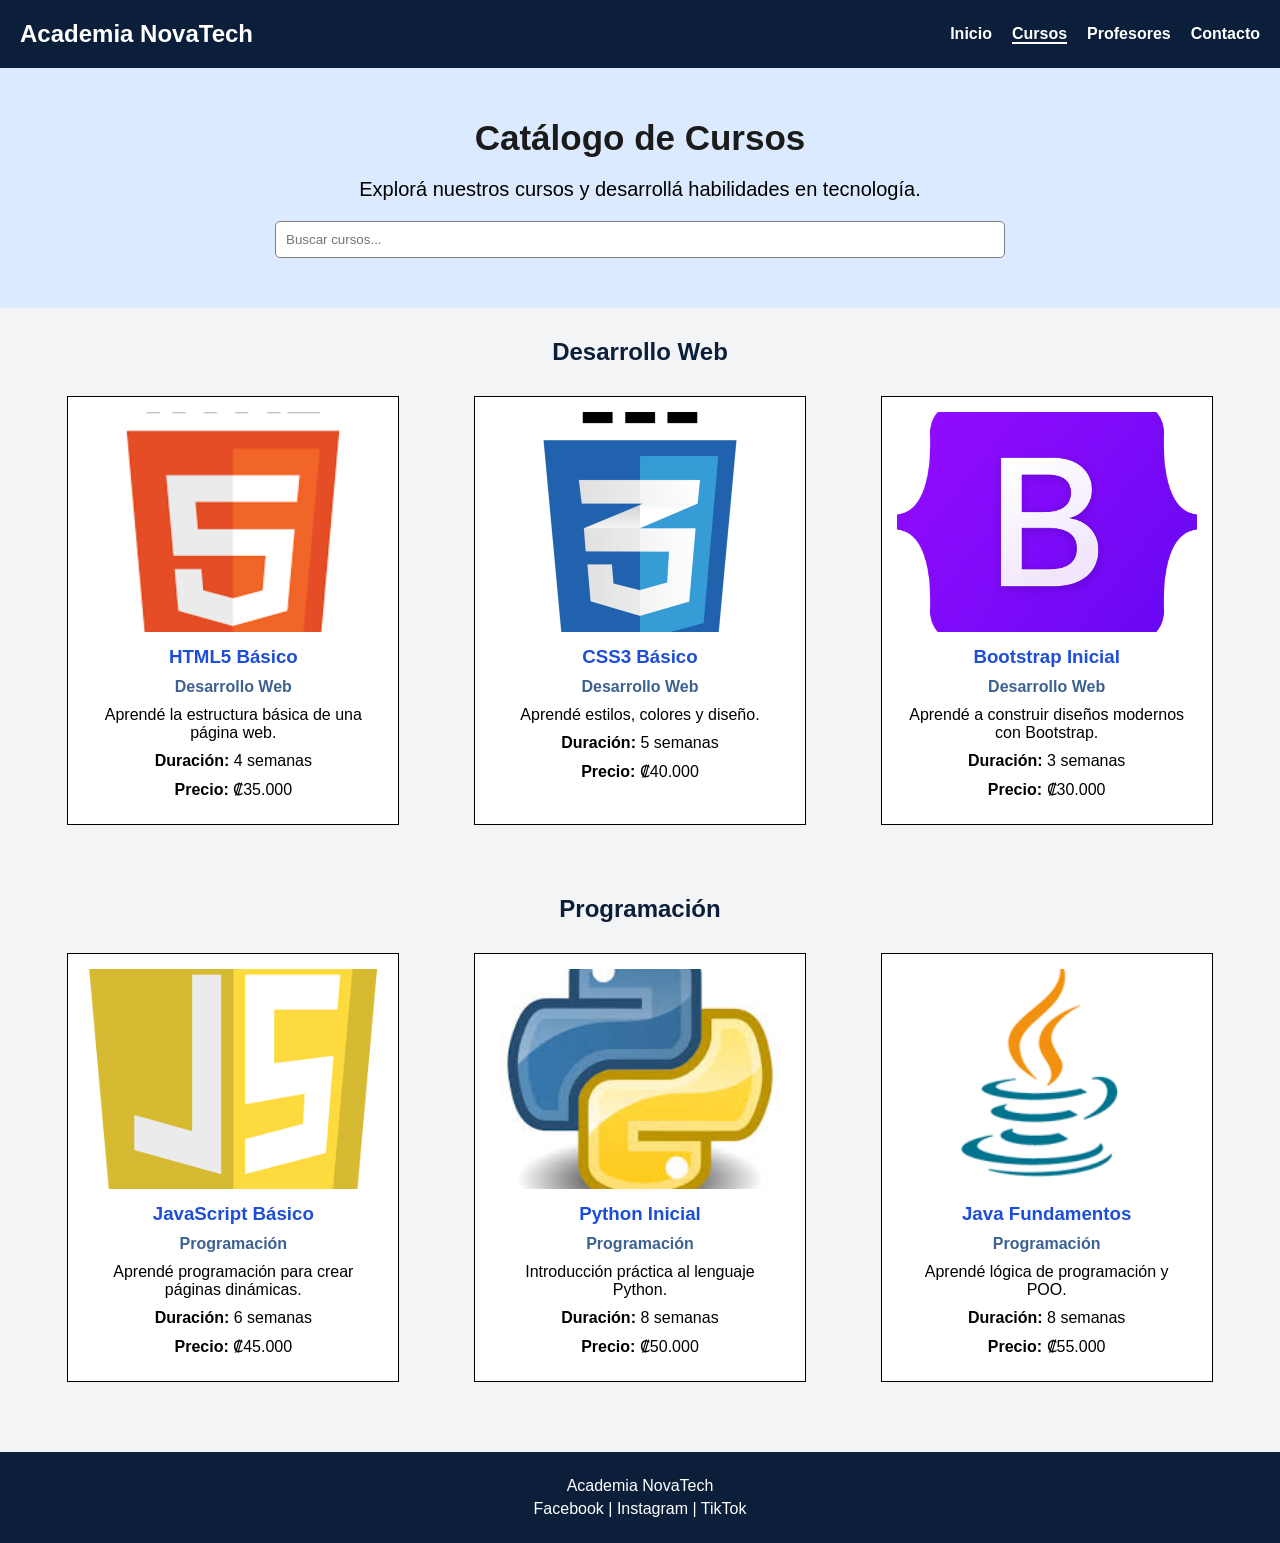
==== Tarea1/Tarea1/cursos.html @ fb29dce7 "commit: cursos" ====
<!DOCTYPE html>
<html lang="es">
<head>
    <meta charset="UTF-8">
    <title>Cursos | Academia NovaTech</title>
    <link rel="stylesheet" href="./css/cursos.css">
</head>
<body>

    <header>
        <nav>
            <h1>Academia NovaTech</h1>

            <ul>
                <li><a href="index.html">Inicio</a></li>
                <li><a class="activo" href="cursos.html">Cursos</a></li>
                <li><a href="profesores.html">Profesores</a></li>
                <li><a href="contacto.html">Contacto</a></li>
            </ul>
        </nav>
    </header>

    <main>

        <section id="encabezado">
            <h2>Catálogo de Cursos</h2>

            <p>
                Explorá nuestros cursos y desarrollá habilidades en tecnología.
            </p>

            <input type="text" placeholder="Buscar cursos...">
        </section>

        <section>
            <h2>Desarrollo Web</h2>

            <div class="grupo-cursos">

                <article class="curso">
                    <img src="./img/curso1.png" alt="HTML5">
                    <h3>HTML5 Básico</h3>
                    <h4>Desarrollo Web</h4>

                    <p>Aprendé la estructura básica de una página web.</p>

                    <p><strong>Duración:</strong> 4 semanas</p>
                    <p><strong>Precio:</strong> ₡35.000</p>
                </article>

                <article class="curso">
                    <img src="./img/curso2.png" alt="CSS3">
                    <h3>CSS3 Básico</h3>
                    <h4>Desarrollo Web</h4>

                    <p>Aprendé estilos, colores y diseño.</p>

                    <p><strong>Duración:</strong> 5 semanas</p>
                    <p><strong>Precio:</strong> ₡40.000</p>
                </article>

                <article class="curso">
                    <img src="./img/curso3.png" alt="Bootstrap">
                    <h3>Bootstrap Inicial</h3>
                    <h4>Desarrollo Web</h4>

                    <p>Aprendé a construir diseños modernos con Bootstrap.</p>

                    <p><strong>Duración:</strong> 3 semanas</p>
                    <p><strong>Precio:</strong> ₡30.000</p>
                </article>

            </div>
        </section>

        <section>
            <h2>Programación</h2>

            <div class="grupo-cursos">

                <article class="curso">
                    <img src="./img/curso4.png" alt="JavaScript">
                    <h3>JavaScript Básico</h3>
                    <h4>Programación</h4>

                    <p>Aprendé programación para crear páginas dinámicas.</p>

                    <p><strong>Duración:</strong> 6 semanas</p>
                    <p><strong>Precio:</strong> ₡45.000</p>
                </article>

                <article class="curso">
                    <img src="./img/curso6.jpg" alt="Python">
                    <h3>Python Inicial</h3>
                    <h4>Programación</h4>

                    <p>Introducción práctica al lenguaje Python.</p>

                    <p><strong>Duración:</strong> 8 semanas</p>
                    <p><strong>Precio:</strong> ₡50.000</p>
                </article>

                <article class="curso">
                    <img src="./img/curso5.png" alt="Java">
                    <h3>Java Fundamentos</h3>
                    <h4>Programación</h4>

                    <p>Aprendé lógica de programación y POO.</p>

                    <p><strong>Duración:</strong> 8 semanas</p>
                    <p><strong>Precio:</strong> ₡55.000</p>
                </article>

            </div>
        </section>

    </main>

    <footer>
        <p>Academia NovaTech</p>
        <p>Facebook | Instagram | TikTok</p>
    </footer>

</body>
</html>
---- Tarea1/Tarea1/css/cursos.css ----
@import url("style.css");

#encabezado {
    background-color: #dbeafe;
    text-align: center;
    padding: 50px;
}

#encabezado h2 {
    color: #1b1b1b;
    font-size: 35px;
}

#encabezado p {
    font-size: 20px;
    margin: 20px;
}

#encabezado input {
    width: 60%;
    padding: 10px;
    border: 1px solid gray;
    border-radius: 5px;
}

section {
    padding: 30px;
    text-align: center;
}

section h2 {
    color: #0b1f3a;
    margin-bottom: 20px;
}

.grupo-cursos {
    display: flex;
    flex-direction: row;
    justify-content: space-around;
    flex-wrap: wrap;
}

.curso {
    background-color: white;
    border: 1px solid black;
    width: 300px;
    padding: 15px;
    margin: 10px;
}

.curso img {
    width: 100%;
    height: 220px;
    object-fit: cover;
}

.curso h3 {
    color: #1d4ed8;
    margin: 10px;
}

.curso h4 {
    color: #3d6191;
    margin: 10px;
}

.curso p {
    margin: 10px;
}

@media (max-width: 700px) {

    #encabezado input {
        width: 100%;
    }

    .grupo-cursos {
        flex-direction: column;
        align-items: center;
    }

}
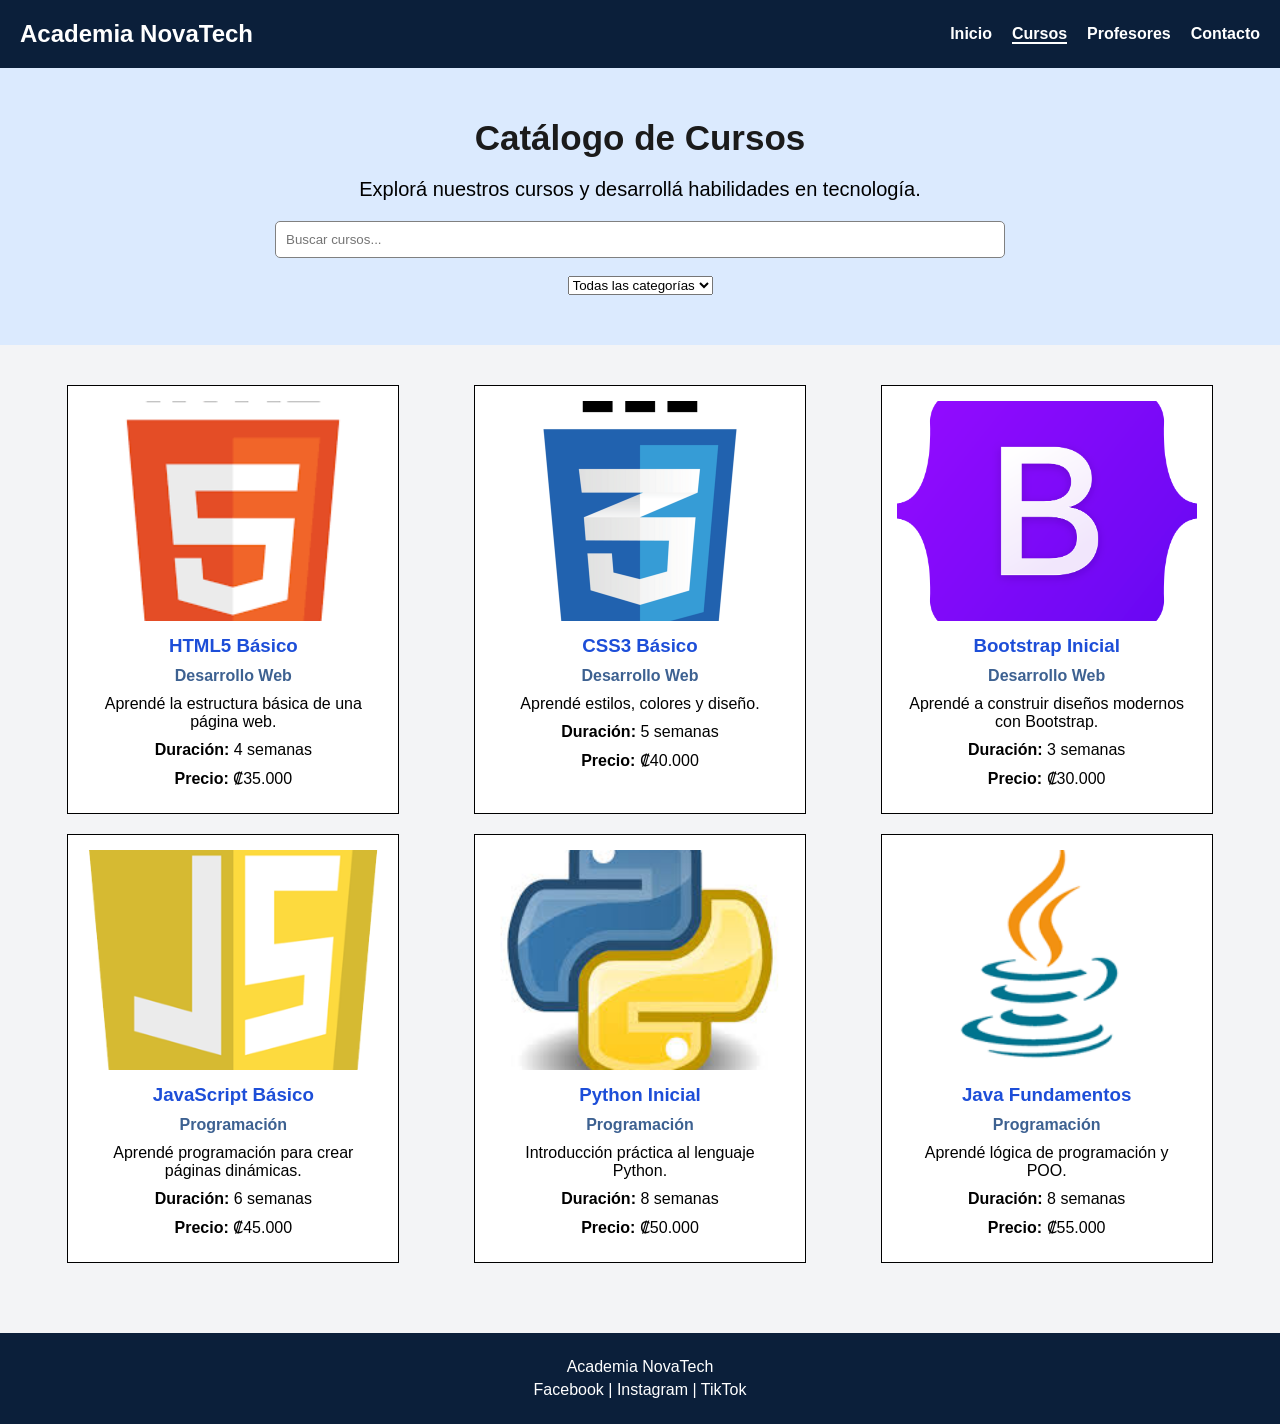
==== commit b0cf9848: "commit: cursos.js practica #2" ====
--- a/Tarea1/Tarea1/cursos.html
+++ b/Tarea1/Tarea1/cursos.html
@@ -1,3 +1,4 @@
+
 <!DOCTYPE html>
 <html lang="es">
 <head>
@@ -29,89 +30,27 @@
                 Explorá nuestros cursos y desarrollá habilidades en tecnología.
             </p>
 
-            <input type="text" placeholder="Buscar cursos...">
+            <!-- Barra de búsqueda -->
+            <input
+                type="text"
+                id="busqueda"
+                placeholder="Buscar cursos..."
+            >
+
+            <br><br>
+
+            <!-- Filtro por categoría -->
+            <select id="categoria">
+                <option value="todos">Todas las categorías</option>
+                <option value="Desarrollo Web">Desarrollo Web</option>
+                <option value="Programación">Programación</option>
+            </select>
+
         </section>
 
+        <!-- JS inserta las tarjetas -->
         <section>
-            <h2>Desarrollo Web</h2>
-
-            <div class="grupo-cursos">
-
-                <article class="curso">
-                    <img src="./img/curso1.png" alt="HTML5">
-                    <h3>HTML5 Básico</h3>
-                    <h4>Desarrollo Web</h4>
-
-                    <p>Aprendé la estructura básica de una página web.</p>
-
-                    <p><strong>Duración:</strong> 4 semanas</p>
-                    <p><strong>Precio:</strong> ₡35.000</p>
-                </article>
-
-                <article class="curso">
-                    <img src="./img/curso2.png" alt="CSS3">
-                    <h3>CSS3 Básico</h3>
-                    <h4>Desarrollo Web</h4>
-
-                    <p>Aprendé estilos, colores y diseño.</p>
-
-                    <p><strong>Duración:</strong> 5 semanas</p>
-                    <p><strong>Precio:</strong> ₡40.000</p>
-                </article>
-
-                <article class="curso">
-                    <img src="./img/curso3.png" alt="Bootstrap">
-                    <h3>Bootstrap Inicial</h3>
-                    <h4>Desarrollo Web</h4>
-
-                    <p>Aprendé a construir diseños modernos con Bootstrap.</p>
-
-                    <p><strong>Duración:</strong> 3 semanas</p>
-                    <p><strong>Precio:</strong> ₡30.000</p>
-                </article>
-
-            </div>
-        </section>
-
-        <section>
-            <h2>Programación</h2>
-
-            <div class="grupo-cursos">
-
-                <article class="curso">
-                    <img src="./img/curso4.png" alt="JavaScript">
-                    <h3>JavaScript Básico</h3>
-                    <h4>Programación</h4>
-
-                    <p>Aprendé programación para crear páginas dinámicas.</p>
-
-                    <p><strong>Duración:</strong> 6 semanas</p>
-                    <p><strong>Precio:</strong> ₡45.000</p>
-                </article>
-
-                <article class="curso">
-                    <img src="./img/curso6.jpg" alt="Python">
-                    <h3>Python Inicial</h3>
-                    <h4>Programación</h4>
-
-                    <p>Introducción práctica al lenguaje Python.</p>
-
-                    <p><strong>Duración:</strong> 8 semanas</p>
-                    <p><strong>Precio:</strong> ₡50.000</p>
-                </article>
-
-                <article class="curso">
-                    <img src="./img/curso5.png" alt="Java">
-                    <h3>Java Fundamentos</h3>
-                    <h4>Programación</h4>
-
-                    <p>Aprendé lógica de programación y POO.</p>
-
-                    <p><strong>Duración:</strong> 8 semanas</p>
-                    <p><strong>Precio:</strong> ₡55.000</p>
-                </article>
-
-            </div>
+            <div id="contenedor-cursos" class="grupo-cursos"></div>
         </section>
 
     </main>
@@ -121,5 +60,7 @@
         <p>Facebook | Instagram | TikTok</p>
     </footer>
 
+    <script src="./js/cursos.js"></script>
+
 </body>
-</html>+</html>
